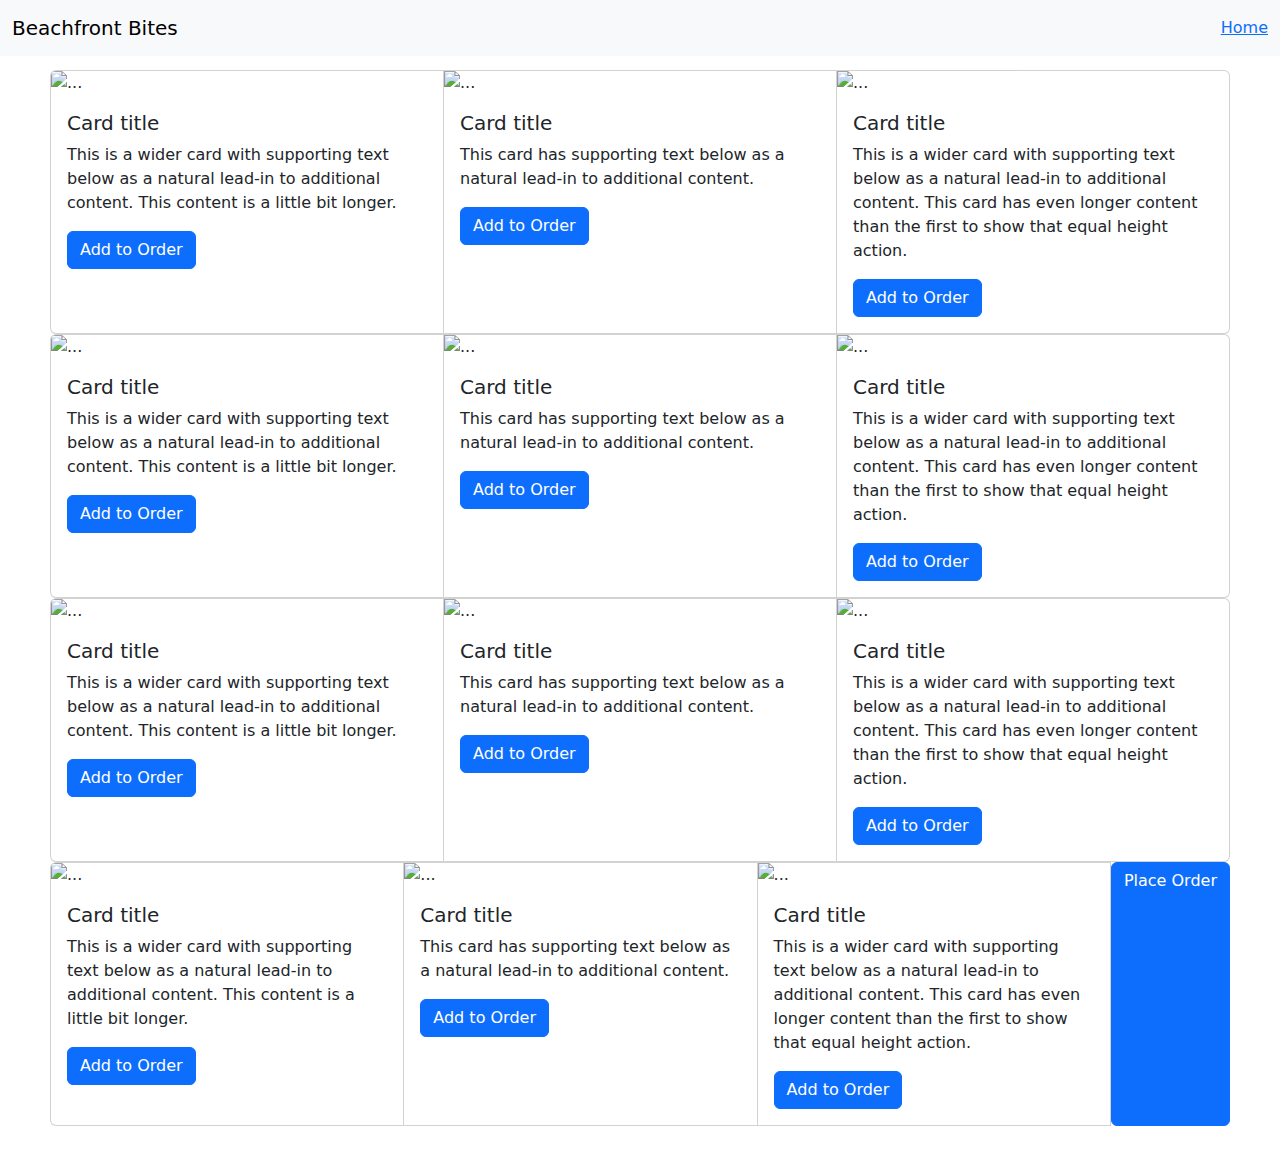
==== page2.html @ 8bedcf05 "navbar" ====
<!DOCTYPE html>
<html lang="en">
  <head>
    <meta charset="UTF-8">
    <meta name="viewport" content="width=device-width, initial-scale=1.0">
    <meta http-equiv="X-UA-Compatible" content="ie=edge">
    <title>Homepage</title>
    <link href="https://cdn.jsdelivr.net/npm/bootstrap@5.3.3/dist/css/bootstrap.min.css" rel="stylesheet" integrity="sha384-QWTKZyjpPEjISv5WaRU9OFeRpok6YctnYmDr5pNlyT2bRjXh0JMhjY6hW+ALEwIH" crossorigin="anonymous">
    <link rel="stylesheet" href="screen.css">
  </head>
  <body>
    <nav class="navbar fixed-top bg-body-tertiary">
      <div class="container-fluid">
        <a class="navbar-brand" >Beachfront Bites</a> <a href="index.html">Home</a> 
      </div>
    </nav>
    <div class="card-group">
      <div class="card">
        <img src="..." class="card-img-top" alt="...">
        <div class="card-body">
          <h5 class="card-title">Card title</h5>
          <p class="card-text">This is a wider card with supporting text below as a natural lead-in to additional content. This content is a little bit longer.</p>
          <a href="page4.html" class="btn btn-primary">Add to Order</a>
        </div>
      </div>
      <div class="card">
        <img src="..." class="card-img-top" alt="...">
        <div class="card-body">
          <h5 class="card-title">Card title</h5>
          <p class="card-text">This card has supporting text below as a natural lead-in to additional content.</p>
          <a href="page4.html" class="btn btn-primary">Add to Order</a>
        </div>
      </div>
      <div class="card">
        <img src="..." class="card-img-top" alt="...">
        <div class="card-body">
          <h5 class="card-title">Card title</h5>
          <p class="card-text">This is a wider card with supporting text below as a natural lead-in to additional content. This card has even longer content than the first to show that equal height action.</p>
          <a href="page4.html" class="btn btn-primary">Add to Order</a>
        </div>
      </div>
    </div>
    <div class="card-group">
      <div class="card">
        <img src="..." class="card-img-top" alt="...">
        <div class="card-body">
          <h5 class="card-title">Card title</h5>
          <p class="card-text">This is a wider card with supporting text below as a natural lead-in to additional content. This content is a little bit longer.</p>
          <a href="page4.html" class="btn btn-primary">Add to Order</a>
        </div>
      </div>
      <div class="card">
        <img src="..." class="card-img-top" alt="...">
        <div class="card-body">
          <h5 class="card-title">Card title</h5>
          <p class="card-text">This card has supporting text below as a natural lead-in to additional content.</p>
          <a href="page4.html" class="btn btn-primary">Add to Order</a>
        </div>
      </div>
      <div class="card">
        <img src="..." class="card-img-top" alt="...">
        <div class="card-body">
          <h5 class="card-title">Card title</h5>
          <p class="card-text">This is a wider card with supporting text below as a natural lead-in to additional content. This card has even longer content than the first to show that equal height action.</p>
          <a href="page4.html" class="btn btn-primary">Add to Order</a>
        </div>
      </div>
    </div>
    <div class="card-group">
      <div class="card">
        <img src="..." class="card-img-top" alt="...">
        <div class="card-body">
          <h5 class="card-title">Card title</h5>
          <p class="card-text">This is a wider card with supporting text below as a natural lead-in to additional content. This content is a little bit longer.</p>
          <a href="page4.html" class="btn btn-primary">Add to Order</a>
        </div>
      </div>
      <div class="card">
        <img src="..." class="card-img-top" alt="...">
        <div class="card-body">
          <h5 class="card-title">Card title</h5>
          <p class="card-text">This card has supporting text below as a natural lead-in to additional content.</p>
          <a href="page4.html" class="btn btn-primary">Add to Order</a>
        </div>
      </div>
      <div class="card">
        <img src="..." class="card-img-top" alt="...">
        <div class="card-body">
          <h5 class="card-title">Card title</h5>
          <p class="card-text">This is a wider card with supporting text below as a natural lead-in to additional content. This card has even longer content than the first to show that equal height action.</p>
          <a href="page4.html" class="btn btn-primary">Add to Order</a>
        </div>
      </div>
    </div>
    <div class="card-group">
      <div class="card">
        <img src="..." class="card-img-top" alt="...">
        <div class="card-body">
          <h5 class="card-title">Card title</h5>
          <p class="card-text">This is a wider card with supporting text below as a natural lead-in to additional content. This content is a little bit longer.</p>
          <a href="page4.html" class="btn btn-primary">Add to Order</a>
        </div>
      </div>
      <div class="card">
        <img src="..." class="card-img-top" alt="...">
        <div class="card-body">
          <h5 class="card-title">Card title</h5>
          <p class="card-text">This card has supporting text below as a natural lead-in to additional content.</p>
          <a href="page4.html" class="btn btn-primary">Add to Order</a>
        </div>
      </div>
      <div class="card">
        <img src="..." class="card-img-top" alt="...">
        <div class="card-body">
          <h5 class="card-title">Card title</h5>
          <p class="card-text">This is a wider card with supporting text below as a natural lead-in to additional content. This card has even longer content than the first to show that equal height action.</p>
          <a href="page4.html" class="btn btn-primary">Add to Order</a>
        </div>
      </div>
    </a class="d-grid gap-2 col-6 mx-auto">
    <a href="page3.html" class="btn btn-primary" tabindex="-1" role="button" aria-disabled="true">Place Order</a>
    <script src="index.js"></script>
  </body>
</html>
---- screen.css ----
/* Add screen styles below */
a.active {
    font-weight: bold;
}

body {
    padding: 50px;
    margin-top: 20px;
}
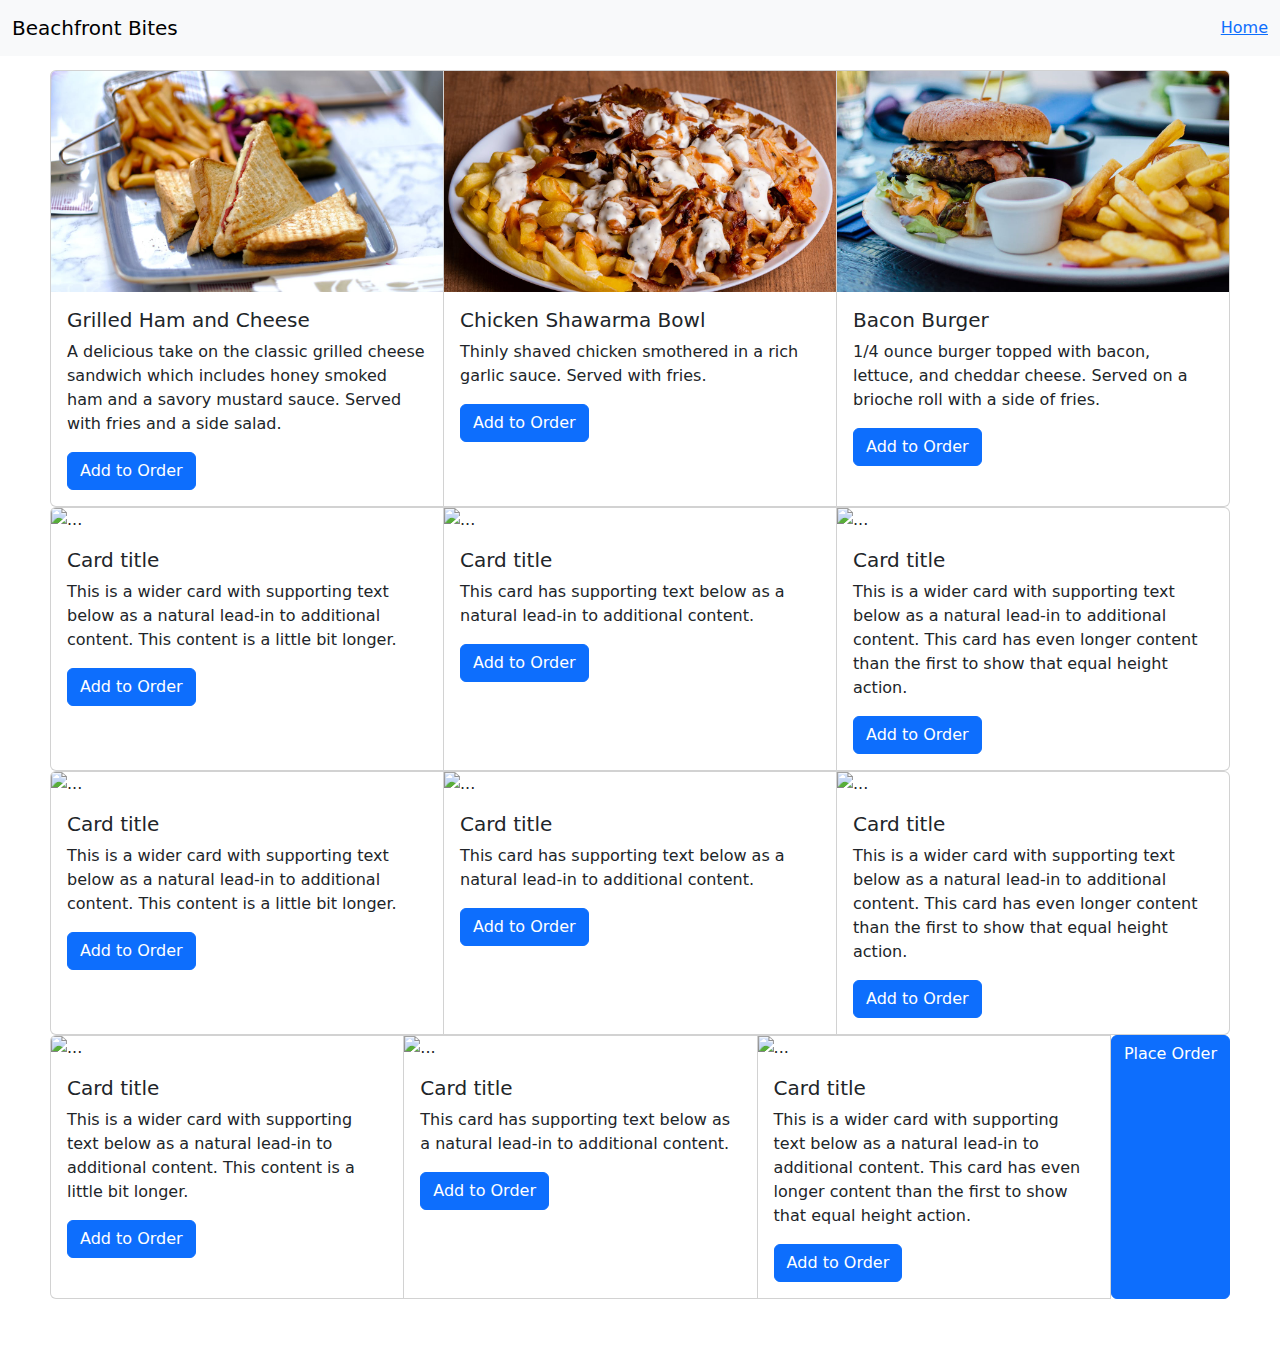
==== commit ead6e1c2: "first row of menu" ====
--- a/page2.html
+++ b/page2.html
@@ -16,26 +16,26 @@
     </nav>
     <div class="card-group">
       <div class="card">
-        <img src="..." class="card-img-top" alt="...">
+        <img src="images/grilledcheese.jpg" class="card-img-top" alt="grilledcheese">
         <div class="card-body">
-          <h5 class="card-title">Card title</h5>
-          <p class="card-text">This is a wider card with supporting text below as a natural lead-in to additional content. This content is a little bit longer.</p>
+          <h5 class="card-title">Grilled Ham and Cheese</h5>
+          <p class="card-text">A delicious take on the classic grilled cheese sandwich which includes honey smoked ham and a savory mustard sauce. Served with fries and a side salad.</p>
           <a href="page4.html" class="btn btn-primary">Add to Order</a>
         </div>
       </div>
       <div class="card">
-        <img src="..." class="card-img-top" alt="...">
+        <img src="images/chickenbowl.jpg" class="card-img-top" alt="chickenbowl">
         <div class="card-body">
-          <h5 class="card-title">Card title</h5>
-          <p class="card-text">This card has supporting text below as a natural lead-in to additional content.</p>
+          <h5 class="card-title">Chicken Shawarma Bowl</h5>
+          <p class="card-text">Thinly shaved chicken smothered in a rich garlic sauce. Served with fries. </p>
           <a href="page4.html" class="btn btn-primary">Add to Order</a>
         </div>
       </div>
       <div class="card">
-        <img src="..." class="card-img-top" alt="...">
+        <img src="images/burger.jpg" class="card-img-top" alt="burger">
         <div class="card-body">
-          <h5 class="card-title">Card title</h5>
-          <p class="card-text">This is a wider card with supporting text below as a natural lead-in to additional content. This card has even longer content than the first to show that equal height action.</p>
+          <h5 class="card-title">Bacon Burger</h5>
+          <p class="card-text">1/4 ounce burger topped with bacon, lettuce, and cheddar cheese. Served on a brioche roll with a side of fries.</p>
           <a href="page4.html" class="btn btn-primary">Add to Order</a>
         </div>
       </div>
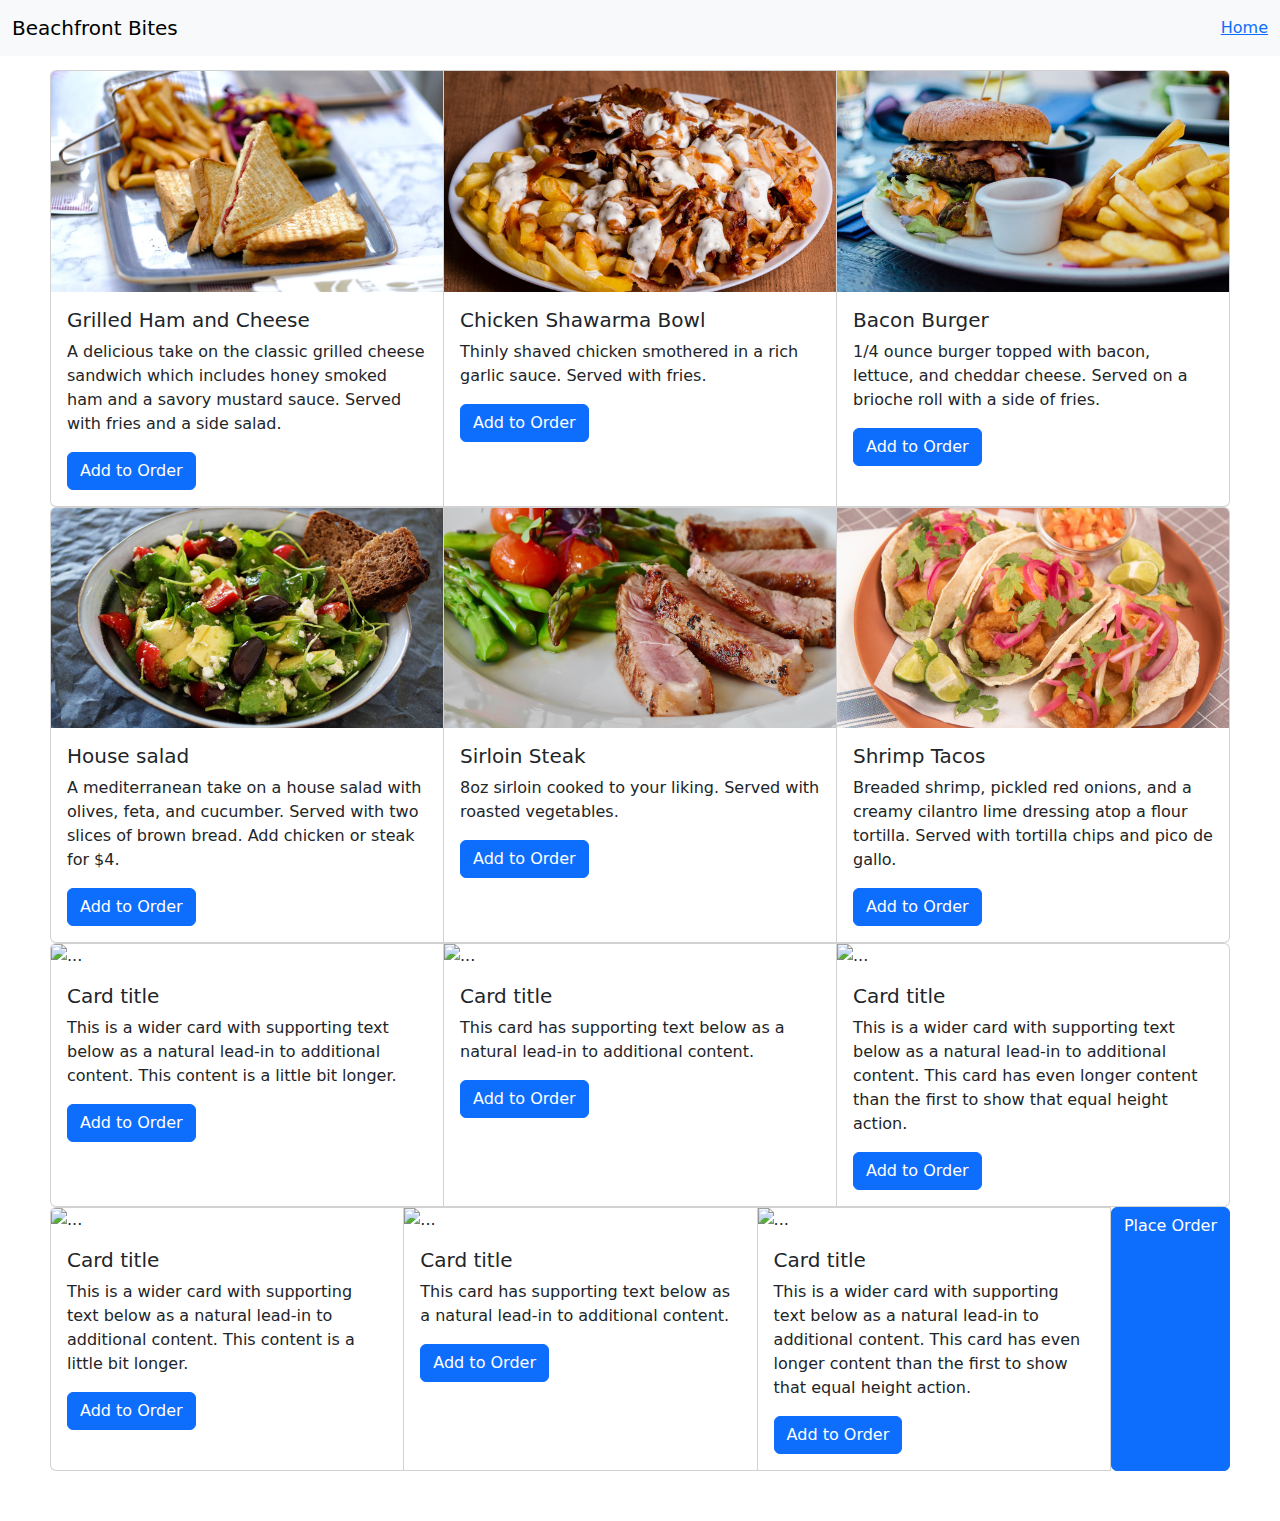
==== commit edfe4155: "second row of menu" ====
--- a/page2.html
+++ b/page2.html
@@ -42,26 +42,26 @@
     </div>
     <div class="card-group">
       <div class="card">
-        <img src="..." class="card-img-top" alt="...">
+        <img src="images/salad.jpg" class="card-img-top" alt="salad">
         <div class="card-body">
-          <h5 class="card-title">Card title</h5>
-          <p class="card-text">This is a wider card with supporting text below as a natural lead-in to additional content. This content is a little bit longer.</p>
+          <h5 class="card-title">House salad</h5>
+          <p class="card-text">A mediterranean take on a house salad with olives, feta, and cucumber. Served with two slices of brown bread. Add chicken or steak for $4.</p>
           <a href="page4.html" class="btn btn-primary">Add to Order</a>
         </div>
       </div>
       <div class="card">
-        <img src="..." class="card-img-top" alt="...">
+        <img src="images/steak.jpg" class="card-img-top" alt="steak">
         <div class="card-body">
-          <h5 class="card-title">Card title</h5>
-          <p class="card-text">This card has supporting text below as a natural lead-in to additional content.</p>
+          <h5 class="card-title">Sirloin Steak</h5>
+          <p class="card-text">8oz sirloin cooked to your liking. Served with roasted vegetables.</p>
           <a href="page4.html" class="btn btn-primary">Add to Order</a>
         </div>
       </div>
       <div class="card">
-        <img src="..." class="card-img-top" alt="...">
+        <img src="images/tacos.jpg" class="card-img-top" alt="tacos">
         <div class="card-body">
-          <h5 class="card-title">Card title</h5>
-          <p class="card-text">This is a wider card with supporting text below as a natural lead-in to additional content. This card has even longer content than the first to show that equal height action.</p>
+          <h5 class="card-title">Shrimp Tacos</h5>
+          <p class="card-text">Breaded shrimp, pickled red onions, and a creamy cilantro lime dressing atop a flour tortilla. Served with tortilla chips and pico de gallo.</p>
           <a href="page4.html" class="btn btn-primary">Add to Order</a>
         </div>
       </div>
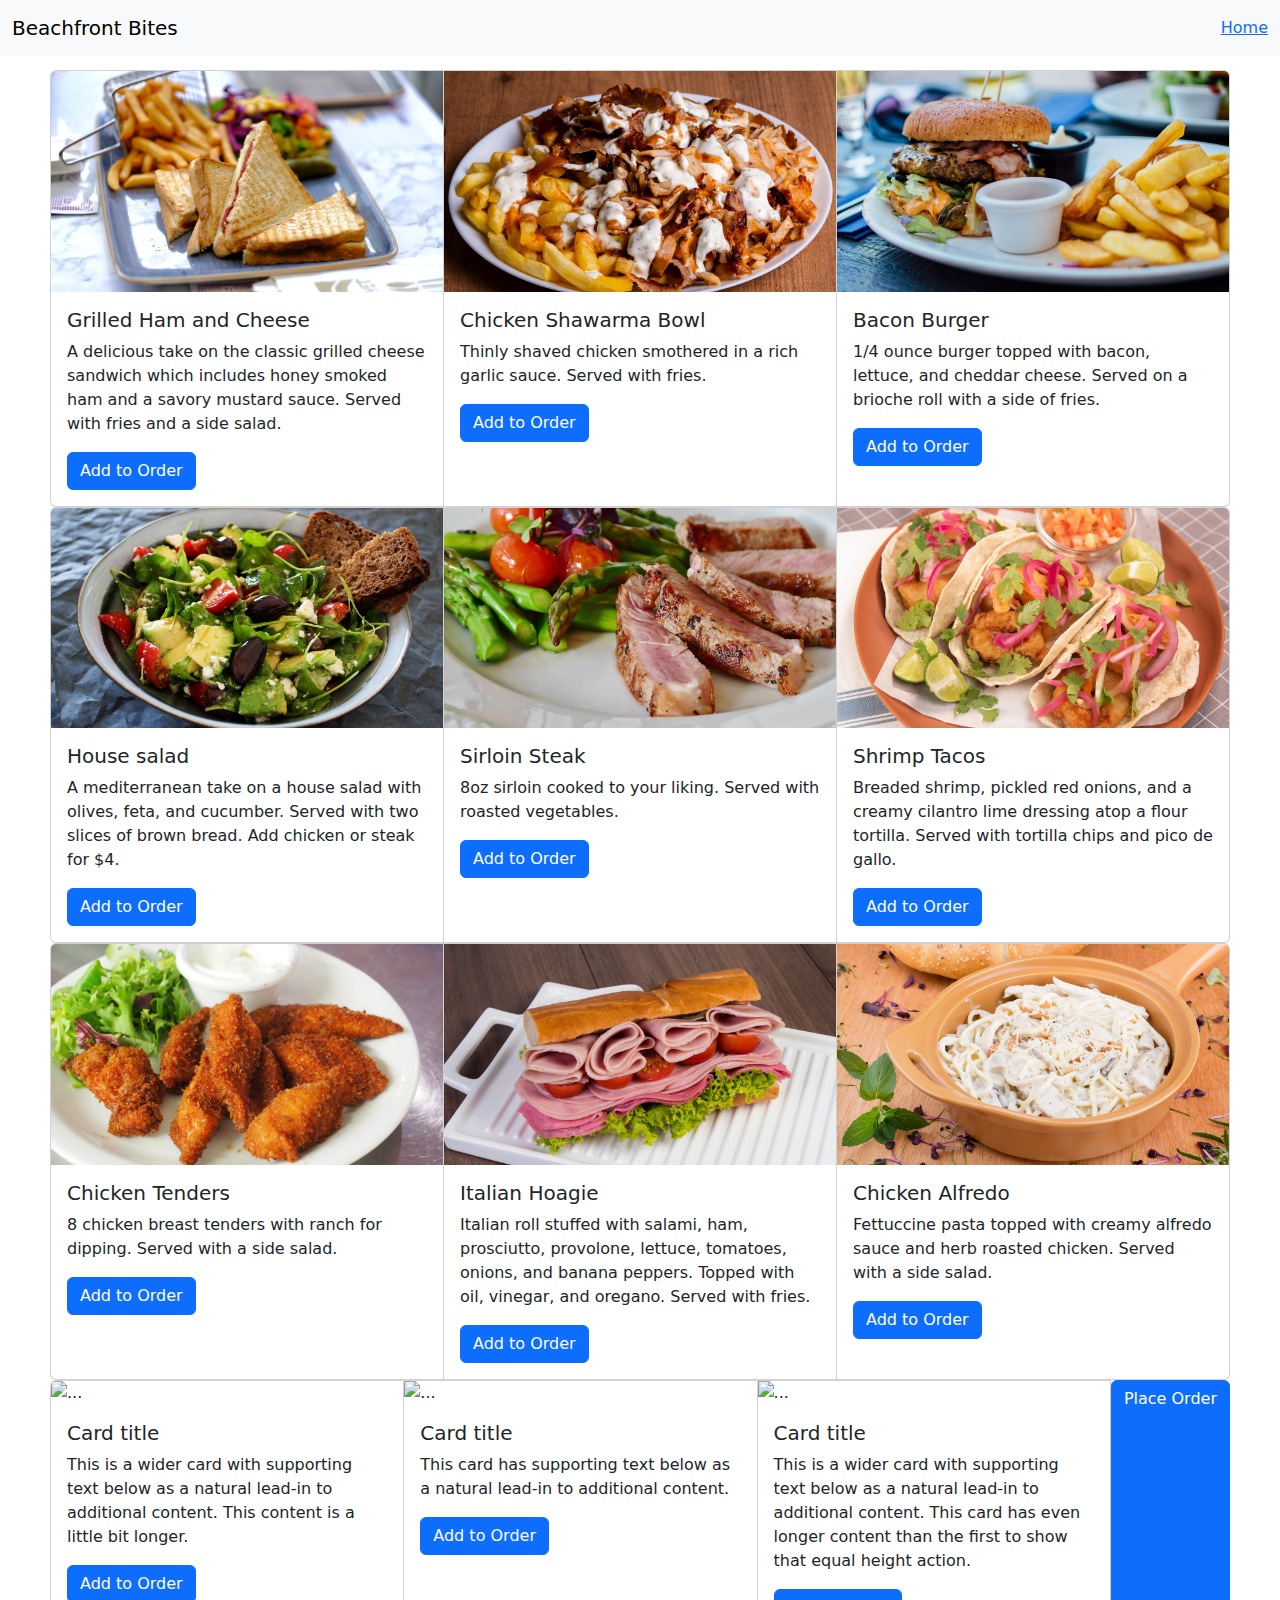
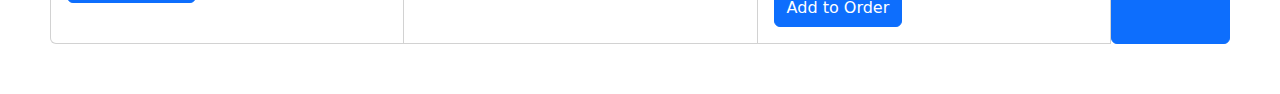
==== commit 4b7b2436: "row 3 menu" ====
--- a/page2.html
+++ b/page2.html
@@ -68,26 +68,26 @@
     </div>
     <div class="card-group">
       <div class="card">
-        <img src="..." class="card-img-top" alt="...">
+        <img src="images/tenders.jpg" class="card-img-top" alt="tenders">
         <div class="card-body">
-          <h5 class="card-title">Card title</h5>
-          <p class="card-text">This is a wider card with supporting text below as a natural lead-in to additional content. This content is a little bit longer.</p>
+          <h5 class="card-title">Chicken Tenders</h5>
+          <p class="card-text">8 chicken breast tenders with ranch for dipping. Served with a side salad.</p>
           <a href="page4.html" class="btn btn-primary">Add to Order</a>
         </div>
       </div>
       <div class="card">
-        <img src="..." class="card-img-top" alt="...">
+        <img src="images/hoagie.jpg" class="card-img-top" alt="hoagie">
         <div class="card-body">
-          <h5 class="card-title">Card title</h5>
-          <p class="card-text">This card has supporting text below as a natural lead-in to additional content.</p>
+          <h5 class="card-title">Italian Hoagie</h5>
+          <p class="card-text">Italian roll stuffed with salami, ham, prosciutto, provolone, lettuce, tomatoes, onions, and banana peppers. Topped with oil, vinegar, and oregano. Served with fries.</p>
           <a href="page4.html" class="btn btn-primary">Add to Order</a>
         </div>
       </div>
       <div class="card">
-        <img src="..." class="card-img-top" alt="...">
+        <img src="images/alfredo.jpg" class="card-img-top" alt="alfredo">
         <div class="card-body">
-          <h5 class="card-title">Card title</h5>
-          <p class="card-text">This is a wider card with supporting text below as a natural lead-in to additional content. This card has even longer content than the first to show that equal height action.</p>
+          <h5 class="card-title">Chicken Alfredo</h5>
+          <p class="card-text">Fettuccine pasta topped with creamy alfredo sauce and herb roasted chicken. Served with a side salad.</p>
           <a href="page4.html" class="btn btn-primary">Add to Order</a>
         </div>
       </div>
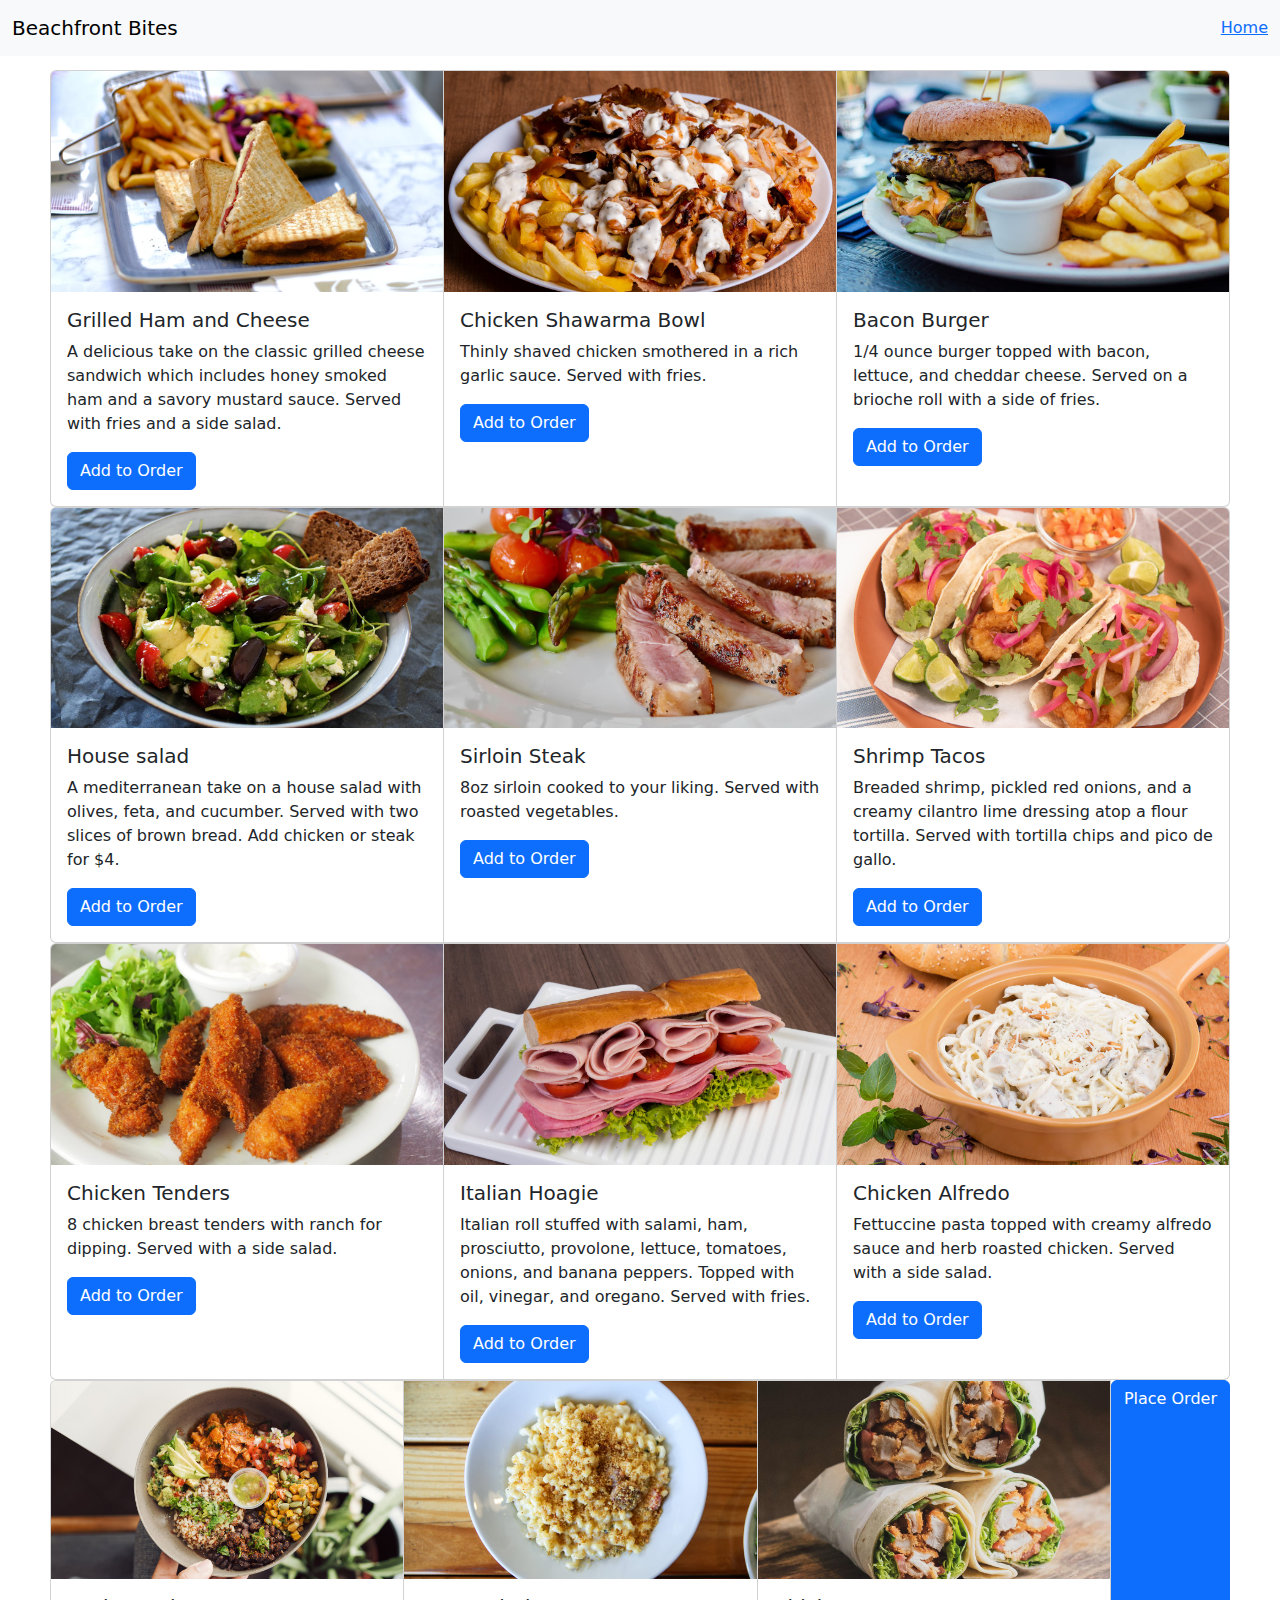
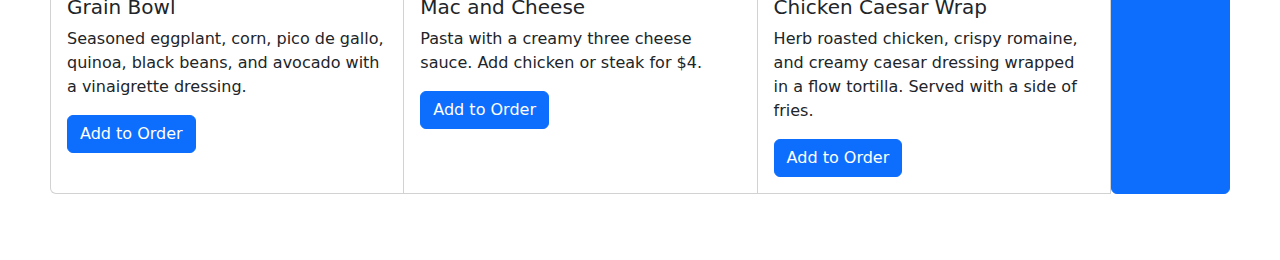
==== commit bf3abd8f: "menu row 4" ====
--- a/page2.html
+++ b/page2.html
@@ -94,26 +94,26 @@
     </div>
     <div class="card-group">
       <div class="card">
-        <img src="..." class="card-img-top" alt="...">
+        <img src="images/grainbowl.jpg" class="card-img-top" alt="grainbowl">
         <div class="card-body">
-          <h5 class="card-title">Card title</h5>
-          <p class="card-text">This is a wider card with supporting text below as a natural lead-in to additional content. This content is a little bit longer.</p>
+          <h5 class="card-title">Grain Bowl</h5>
+          <p class="card-text">Seasoned eggplant, corn, pico de gallo, quinoa, black beans, and avocado with a vinaigrette dressing.</p>
           <a href="page4.html" class="btn btn-primary">Add to Order</a>
         </div>
       </div>
       <div class="card">
-        <img src="..." class="card-img-top" alt="...">
+        <img src="images/macandcheese.jpg" class="card-img-top" alt="macandcheese">
         <div class="card-body">
-          <h5 class="card-title">Card title</h5>
-          <p class="card-text">This card has supporting text below as a natural lead-in to additional content.</p>
+          <h5 class="card-title">Mac and Cheese</h5>
+          <p class="card-text">Pasta with a creamy three cheese sauce. Add chicken or steak for $4.</p>
           <a href="page4.html" class="btn btn-primary">Add to Order</a>
         </div>
       </div>
       <div class="card">
-        <img src="..." class="card-img-top" alt="...">
+        <img src="images/wrap.jpg" class="card-img-top" alt="wrap">
         <div class="card-body">
-          <h5 class="card-title">Card title</h5>
-          <p class="card-text">This is a wider card with supporting text below as a natural lead-in to additional content. This card has even longer content than the first to show that equal height action.</p>
+          <h5 class="card-title">Chicken Caesar Wrap</h5>
+          <p class="card-text">Herb roasted chicken, crispy romaine, and creamy caesar dressing wrapped in a flow tortilla. Served with a side of fries.</p>
           <a href="page4.html" class="btn btn-primary">Add to Order</a>
         </div>
       </div>
--- a/screen.css
+++ b/screen.css
@@ -6,4 +6,9 @@
 body {
     padding: 50px;
     margin-top: 20px;
+    margin-bottom: 1em;
+}
+
+.menubutton {
+    margin-top: 1000px;
 }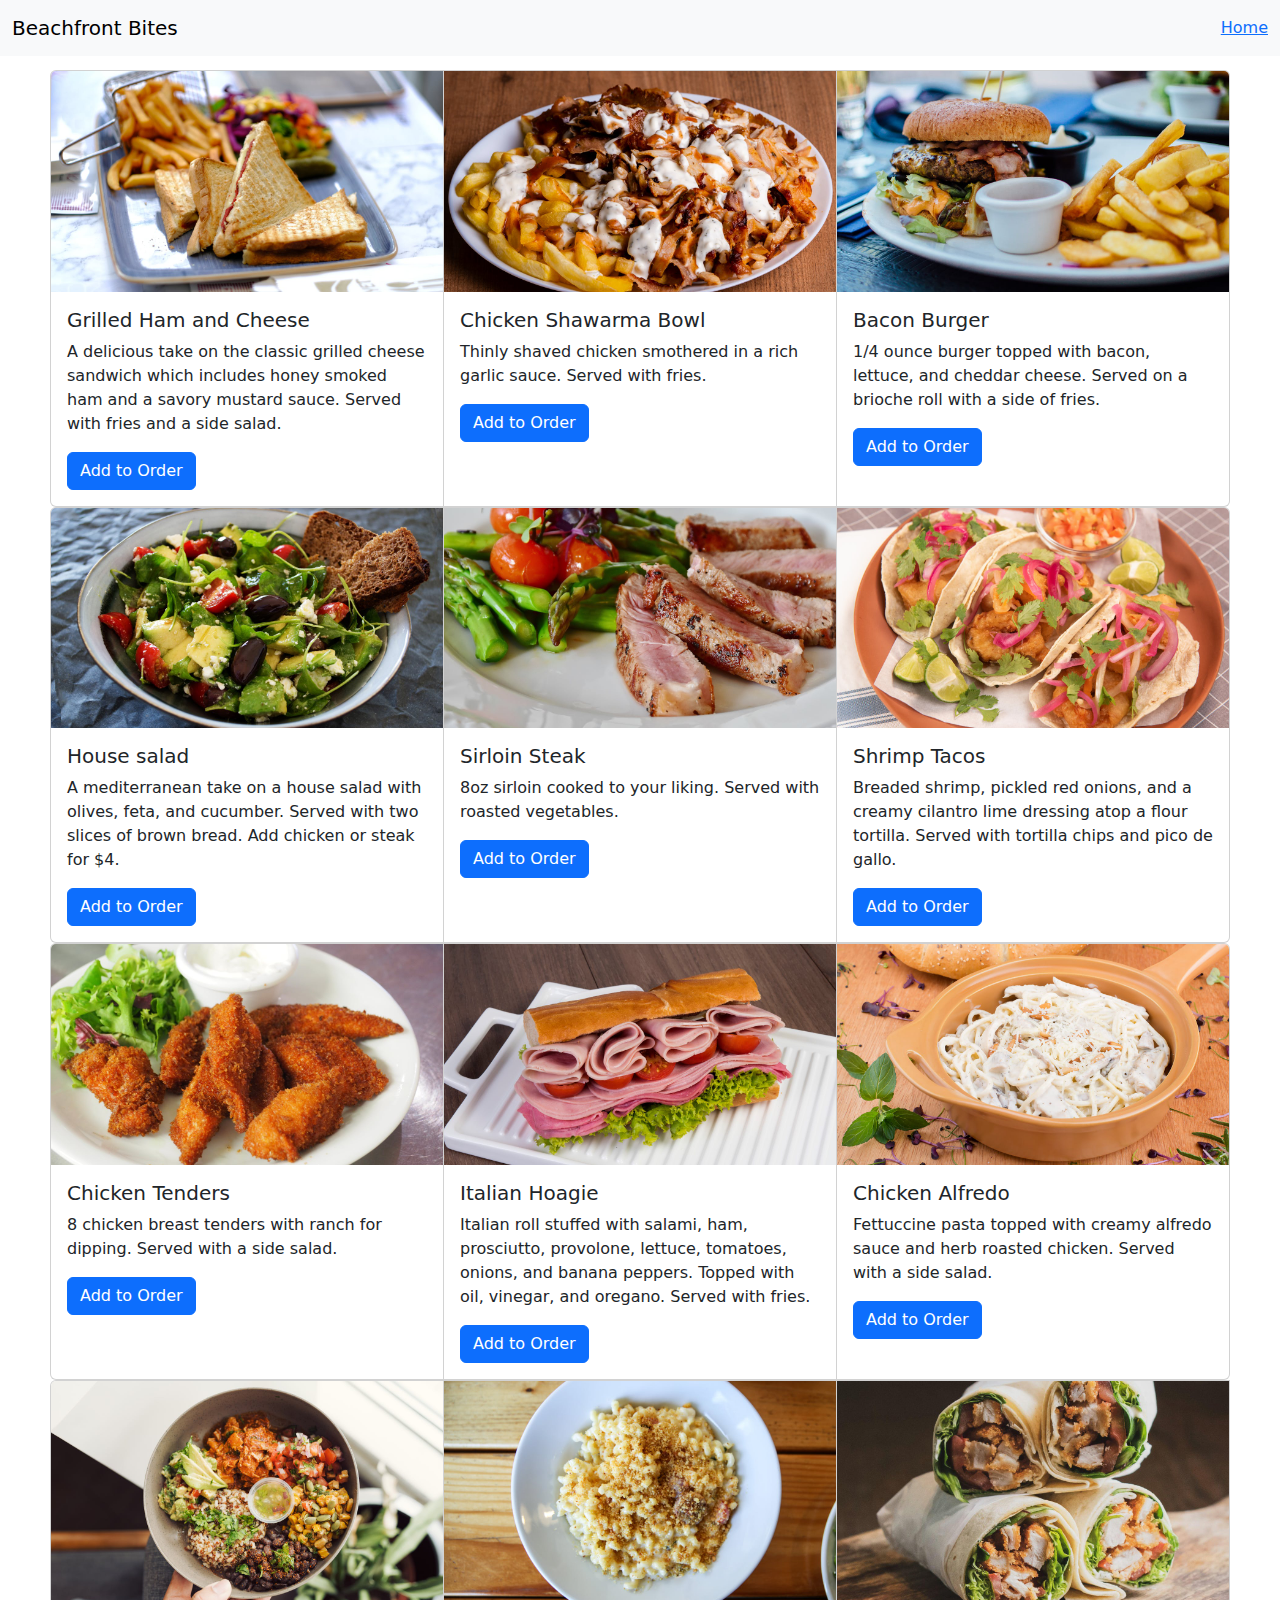
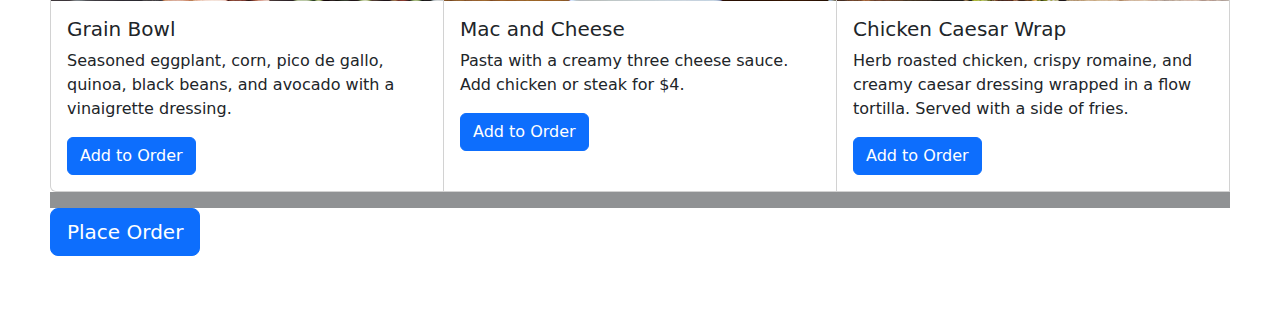
==== commit c8212002: "menu button placeholder" ====
--- a/page2.html
+++ b/page2.html
@@ -117,8 +117,10 @@
           <a href="page4.html" class="btn btn-primary">Add to Order</a>
         </div>
       </div>
-    </a class="d-grid gap-2 col-6 mx-auto">
-    <a href="page3.html" class="btn btn-primary" tabindex="-1" role="button" aria-disabled="true">Place Order</a>
+      <span class="placeholder col-12"></span>
+    <div>
+      <button type="button" class="btn btn-primary btn-lg">Place Order</button>
+    </div>
     <script src="index.js"></script>
   </body>
 </html>
--- a/screen.css
+++ b/screen.css
@@ -8,7 +8,3 @@
     margin-top: 20px;
     margin-bottom: 1em;
 }
-
-.menubutton {
-    margin-top: 1000px;
-}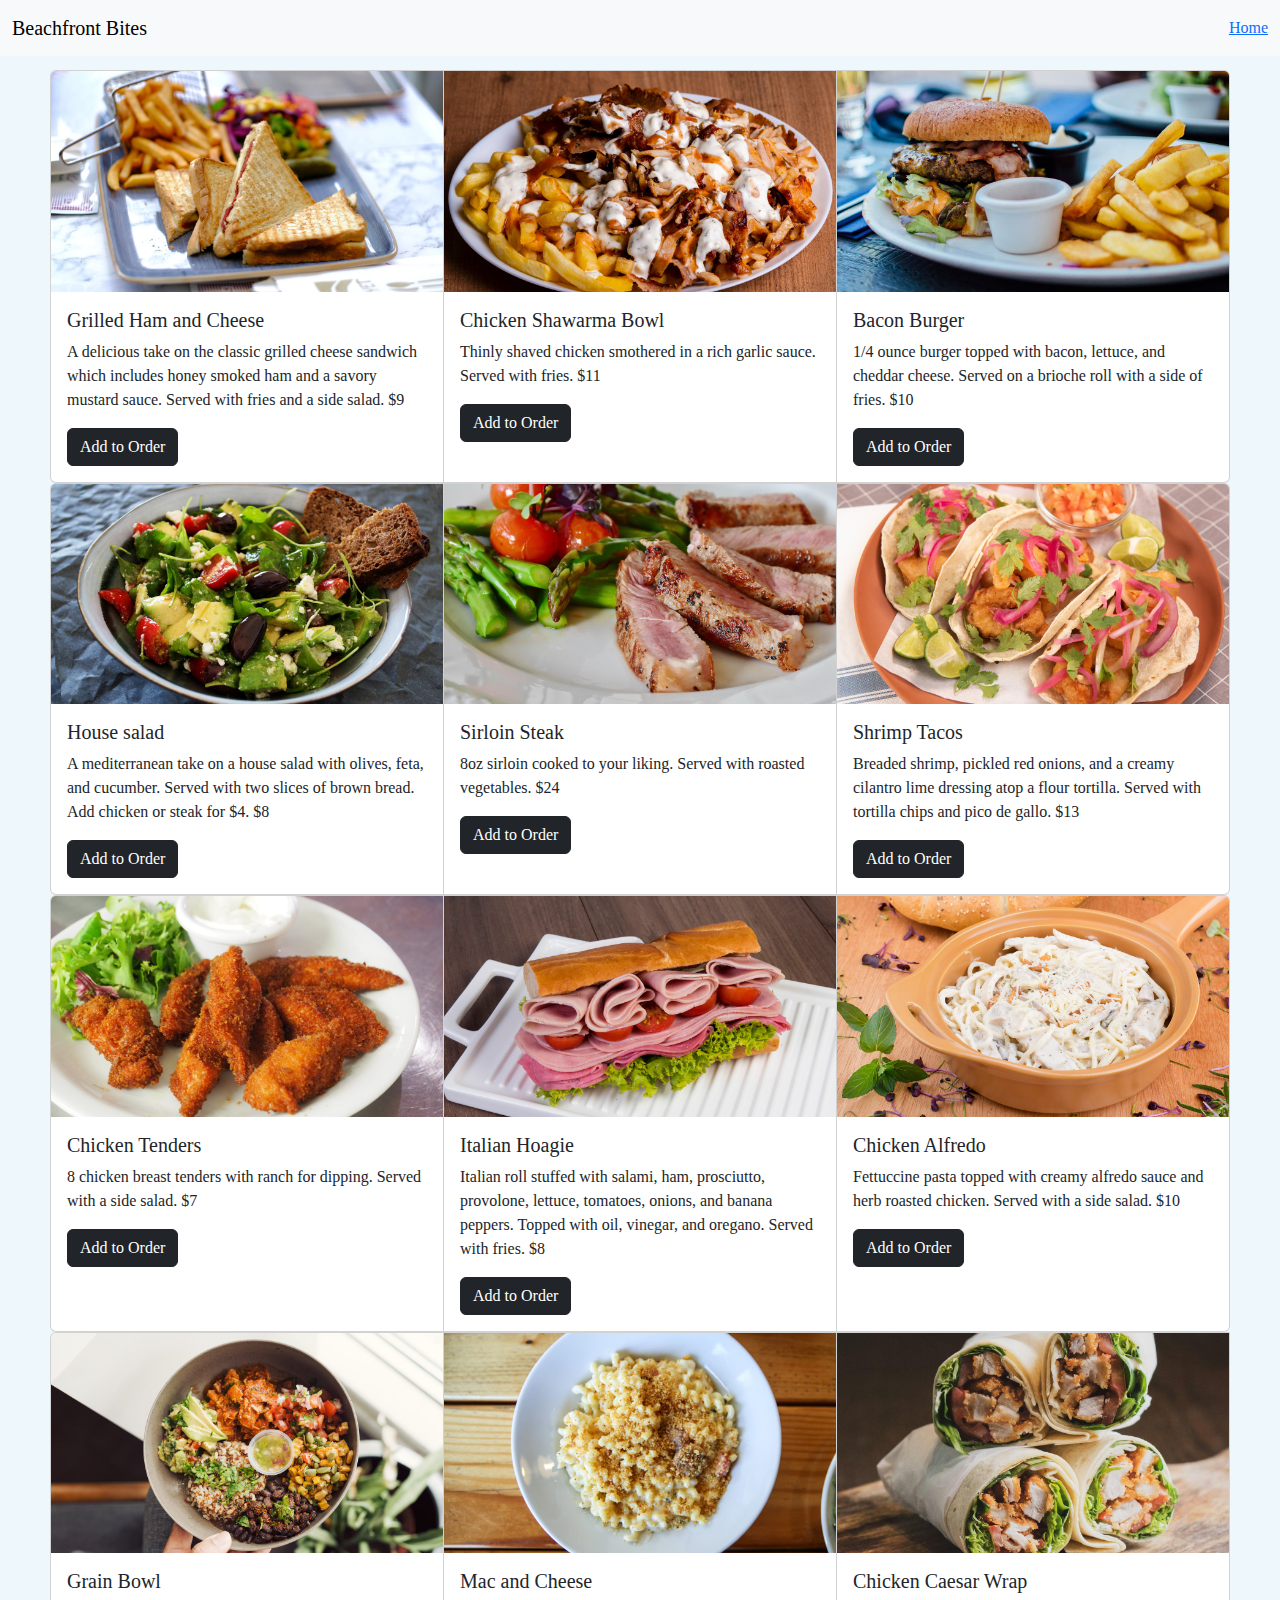
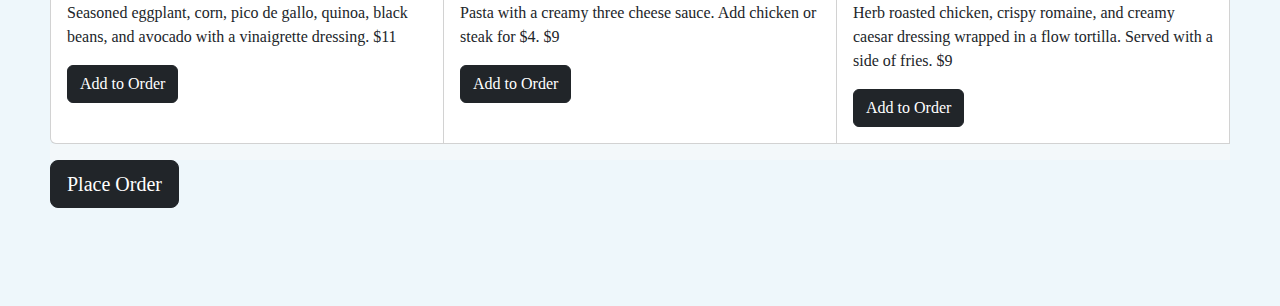
==== commit 04bbdf4f: "first button and prices" ====
--- a/page2.html
+++ b/page2.html
@@ -4,7 +4,7 @@
     <meta charset="UTF-8">
     <meta name="viewport" content="width=device-width, initial-scale=1.0">
     <meta http-equiv="X-UA-Compatible" content="ie=edge">
-    <title>Homepage</title>
+    <title>Order</title>
     <link href="https://cdn.jsdelivr.net/npm/bootstrap@5.3.3/dist/css/bootstrap.min.css" rel="stylesheet" integrity="sha384-QWTKZyjpPEjISv5WaRU9OFeRpok6YctnYmDr5pNlyT2bRjXh0JMhjY6hW+ALEwIH" crossorigin="anonymous">
     <link rel="stylesheet" href="screen.css">
   </head>
@@ -19,24 +19,24 @@
         <img src="images/grilledcheese.jpg" class="card-img-top" alt="grilledcheese">
         <div class="card-body">
           <h5 class="card-title">Grilled Ham and Cheese</h5>
-          <p class="card-text">A delicious take on the classic grilled cheese sandwich which includes honey smoked ham and a savory mustard sauce. Served with fries and a side salad.</p>
-          <a href="page4.html" class="btn btn-primary">Add to Order</a>
+          <p class="card-text">A delicious take on the classic grilled cheese sandwich which includes honey smoked ham and a savory mustard sauce. Served with fries and a side salad. $9</p>
+          <a href="page4.html" class="btn btn-dark">Add to Order</a>
         </div>
       </div>
       <div class="card">
         <img src="images/chickenbowl.jpg" class="card-img-top" alt="chickenbowl">
         <div class="card-body">
           <h5 class="card-title">Chicken Shawarma Bowl</h5>
-          <p class="card-text">Thinly shaved chicken smothered in a rich garlic sauce. Served with fries. </p>
-          <a href="page4.html" class="btn btn-primary">Add to Order</a>
+          <p class="card-text">Thinly shaved chicken smothered in a rich garlic sauce. Served with fries. $11</p>
+          <a href="page4.html" class="btn btn-dark">Add to Order</a>
         </div>
       </div>
       <div class="card">
         <img src="images/burger.jpg" class="card-img-top" alt="burger">
         <div class="card-body">
           <h5 class="card-title">Bacon Burger</h5>
-          <p class="card-text">1/4 ounce burger topped with bacon, lettuce, and cheddar cheese. Served on a brioche roll with a side of fries.</p>
-          <a href="page4.html" class="btn btn-primary">Add to Order</a>
+          <p class="card-text">1/4 ounce burger topped with bacon, lettuce, and cheddar cheese. Served on a brioche roll with a side of fries. $10</p>
+          <a href="page4.html" class="btn btn-dark">Add to Order</a>
         </div>
       </div>
     </div>
@@ -45,24 +45,24 @@
         <img src="images/salad.jpg" class="card-img-top" alt="salad">
         <div class="card-body">
           <h5 class="card-title">House salad</h5>
-          <p class="card-text">A mediterranean take on a house salad with olives, feta, and cucumber. Served with two slices of brown bread. Add chicken or steak for $4.</p>
-          <a href="page4.html" class="btn btn-primary">Add to Order</a>
+          <p class="card-text">A mediterranean take on a house salad with olives, feta, and cucumber. Served with two slices of brown bread. Add chicken or steak for $4. $8</p>
+          <a href="page4.html" class="btn btn-dark">Add to Order</a>
         </div>
       </div>
       <div class="card">
         <img src="images/steak.jpg" class="card-img-top" alt="steak">
         <div class="card-body">
           <h5 class="card-title">Sirloin Steak</h5>
-          <p class="card-text">8oz sirloin cooked to your liking. Served with roasted vegetables.</p>
-          <a href="page4.html" class="btn btn-primary">Add to Order</a>
+          <p class="card-text">8oz sirloin cooked to your liking. Served with roasted vegetables. $24</p>
+          <a href="page4.html" class="btn btn-dark">Add to Order</a>
         </div>
       </div>
       <div class="card">
         <img src="images/tacos.jpg" class="card-img-top" alt="tacos">
         <div class="card-body">
           <h5 class="card-title">Shrimp Tacos</h5>
-          <p class="card-text">Breaded shrimp, pickled red onions, and a creamy cilantro lime dressing atop a flour tortilla. Served with tortilla chips and pico de gallo.</p>
-          <a href="page4.html" class="btn btn-primary">Add to Order</a>
+          <p class="card-text">Breaded shrimp, pickled red onions, and a creamy cilantro lime dressing atop a flour tortilla. Served with tortilla chips and pico de gallo. $13</p>
+          <a href="page4.html" class="btn btn-dark">Add to Order</a>
         </div>
       </div>
     </div>
@@ -71,24 +71,24 @@
         <img src="images/tenders.jpg" class="card-img-top" alt="tenders">
         <div class="card-body">
           <h5 class="card-title">Chicken Tenders</h5>
-          <p class="card-text">8 chicken breast tenders with ranch for dipping. Served with a side salad.</p>
-          <a href="page4.html" class="btn btn-primary">Add to Order</a>
+          <p class="card-text">8 chicken breast tenders with ranch for dipping. Served with a side salad. $7</p>
+          <a href="page4.html" class="btn btn-dark">Add to Order</a>
         </div>
       </div>
       <div class="card">
         <img src="images/hoagie.jpg" class="card-img-top" alt="hoagie">
         <div class="card-body">
           <h5 class="card-title">Italian Hoagie</h5>
-          <p class="card-text">Italian roll stuffed with salami, ham, prosciutto, provolone, lettuce, tomatoes, onions, and banana peppers. Topped with oil, vinegar, and oregano. Served with fries.</p>
-          <a href="page4.html" class="btn btn-primary">Add to Order</a>
+          <p class="card-text">Italian roll stuffed with salami, ham, prosciutto, provolone, lettuce, tomatoes, onions, and banana peppers. Topped with oil, vinegar, and oregano. Served with fries. $8</p>
+          <a href="page4.html" class="btn btn-dark">Add to Order</a>
         </div>
       </div>
       <div class="card">
         <img src="images/alfredo.jpg" class="card-img-top" alt="alfredo">
         <div class="card-body">
           <h5 class="card-title">Chicken Alfredo</h5>
-          <p class="card-text">Fettuccine pasta topped with creamy alfredo sauce and herb roasted chicken. Served with a side salad.</p>
-          <a href="page4.html" class="btn btn-primary">Add to Order</a>
+          <p class="card-text">Fettuccine pasta topped with creamy alfredo sauce and herb roasted chicken. Served with a side salad. $10</p>
+          <a href="page4.html" class="btn btn-dark">Add to Order</a>
         </div>
       </div>
     </div>
@@ -97,29 +97,29 @@
         <img src="images/grainbowl.jpg" class="card-img-top" alt="grainbowl">
         <div class="card-body">
           <h5 class="card-title">Grain Bowl</h5>
-          <p class="card-text">Seasoned eggplant, corn, pico de gallo, quinoa, black beans, and avocado with a vinaigrette dressing.</p>
-          <a href="page4.html" class="btn btn-primary">Add to Order</a>
+          <p class="card-text">Seasoned eggplant, corn, pico de gallo, quinoa, black beans, and avocado with a vinaigrette dressing. $11</p>
+          <a href="page4.html" class="btn btn-dark">Add to Order</a>
         </div>
       </div>
       <div class="card">
         <img src="images/macandcheese.jpg" class="card-img-top" alt="macandcheese">
         <div class="card-body">
           <h5 class="card-title">Mac and Cheese</h5>
-          <p class="card-text">Pasta with a creamy three cheese sauce. Add chicken or steak for $4.</p>
-          <a href="page4.html" class="btn btn-primary">Add to Order</a>
+          <p class="card-text">Pasta with a creamy three cheese sauce. Add chicken or steak for $4. $9</p>
+          <a href="page4.html" class="btn btn-dark">Add to Order</a>
         </div>
       </div>
       <div class="card">
         <img src="images/wrap.jpg" class="card-img-top" alt="wrap">
         <div class="card-body">
           <h5 class="card-title">Chicken Caesar Wrap</h5>
-          <p class="card-text">Herb roasted chicken, crispy romaine, and creamy caesar dressing wrapped in a flow tortilla. Served with a side of fries.</p>
-          <a href="page4.html" class="btn btn-primary">Add to Order</a>
+          <p class="card-text">Herb roasted chicken, crispy romaine, and creamy caesar dressing wrapped in a flow tortilla. Served with a side of fries. $9</p>
+          <a href="page4.html" class="btn btn-dark">Add to Order</a>
         </div>
       </div>
-      <span class="placeholder col-12"></span>
+      <span class="placeholder col-12 bg-light"></span>
     <div>
-      <button type="button" class="btn btn-primary btn-lg">Place Order</button>
+      <a href="page3.html" type="button" class="btn btn-dark btn-lg">Place Order</a>
     </div>
     <script src="index.js"></script>
   </body>
--- a/screen.css
+++ b/screen.css
@@ -6,5 +6,17 @@
 body {
     padding: 50px;
     margin-top: 20px;
-    margin-bottom: 1em;
+    margin-bottom: 3em;
+    background: #EEF7FB;
+    font-family: Cambria, Cochin, Georgia, Times, 'Times New Roman', serif;
+    font: #011A28;
 }
+
+html {
+    background: #EEF7FB;
+}
+
+.ordernow {
+    margin-left: 600px;
+    margin-top: 30px;
+}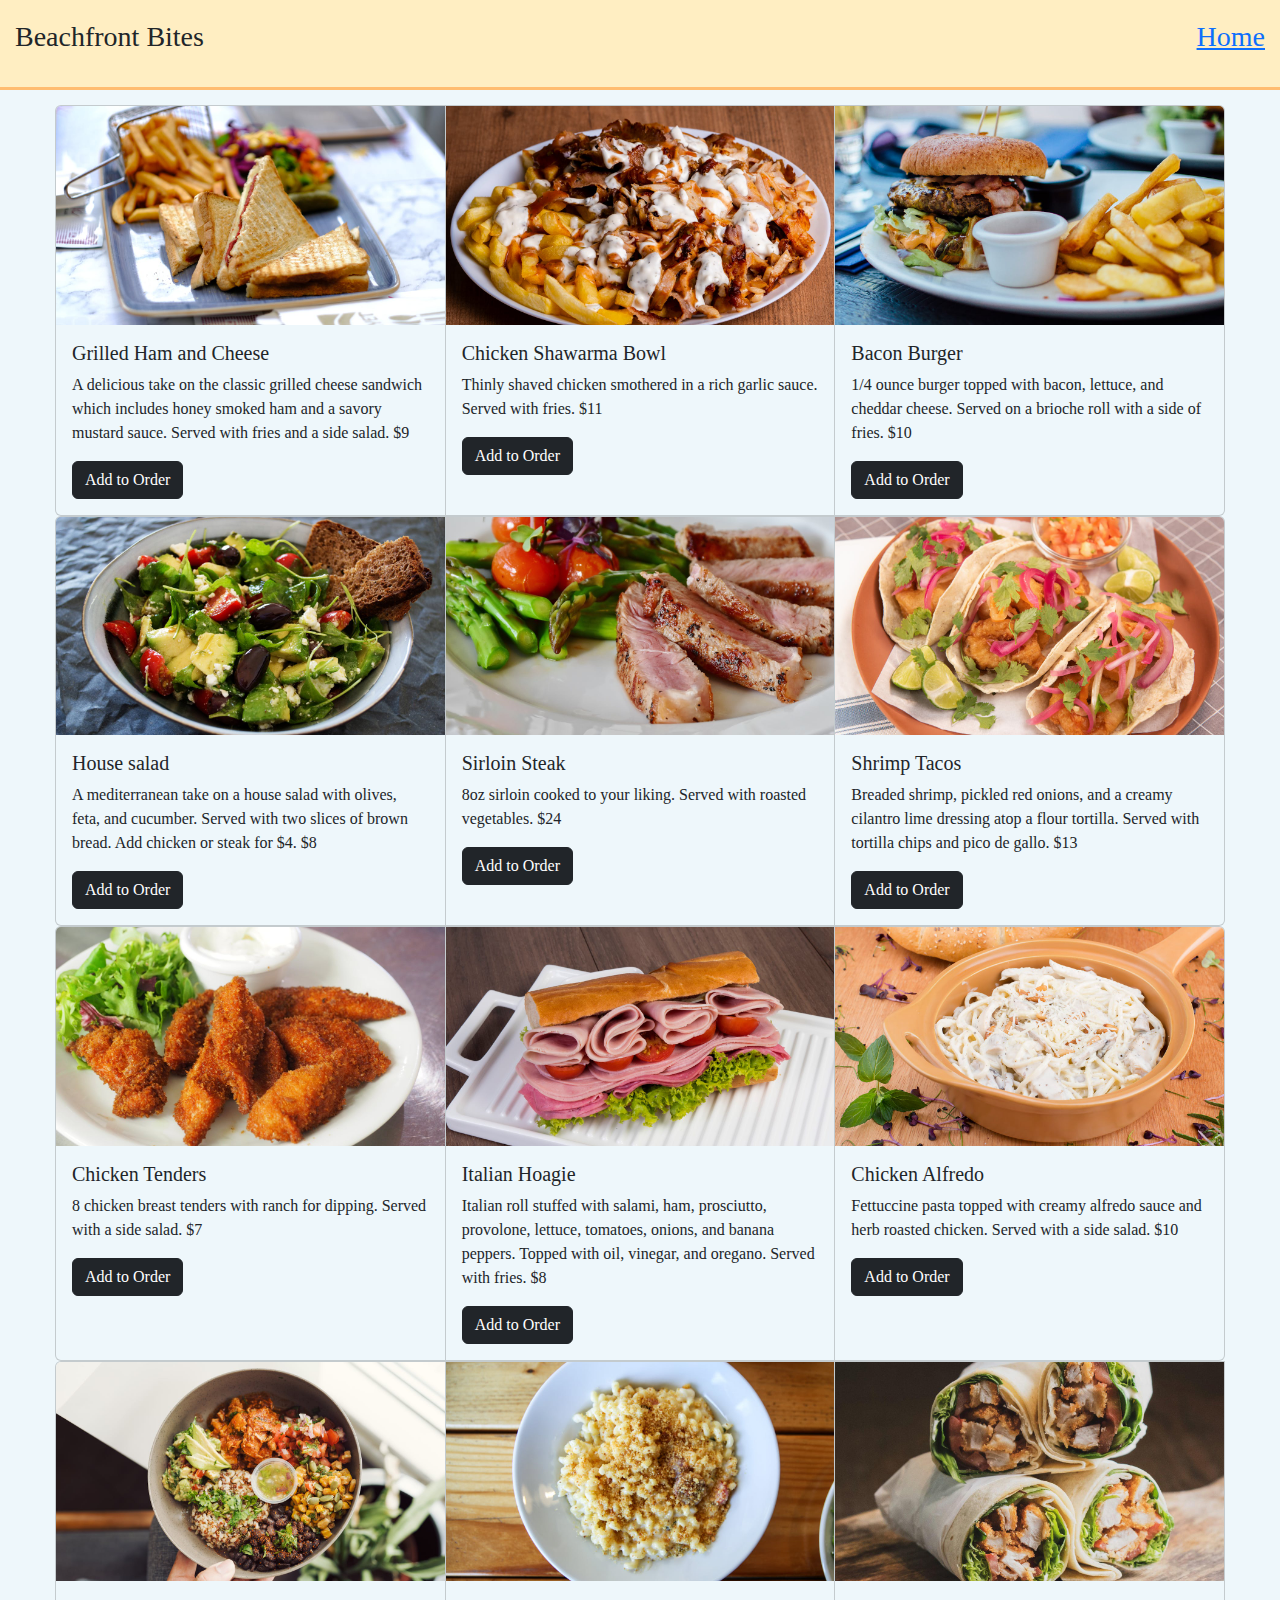
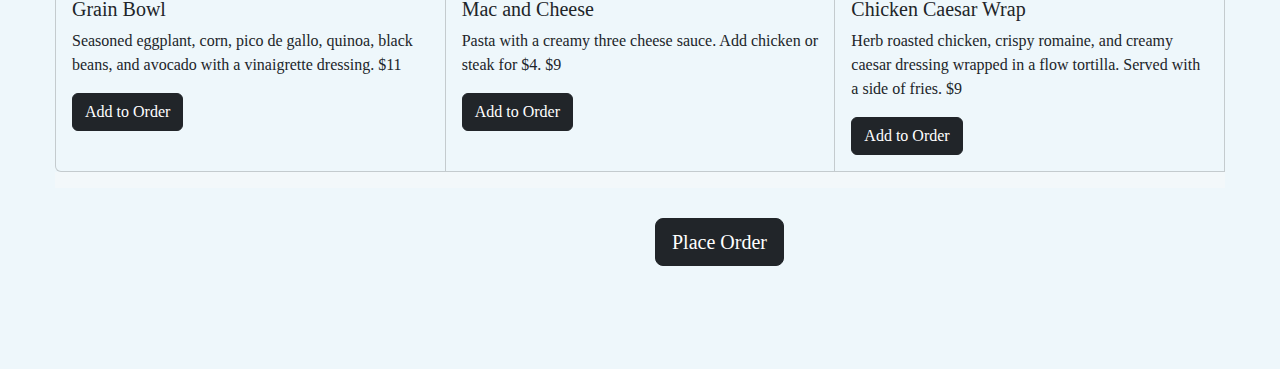
==== commit 1570ca8c: "navbar updated" ====
--- a/page2.html
+++ b/page2.html
@@ -9,11 +9,10 @@
     <link rel="stylesheet" href="screen.css">
   </head>
   <body>
-    <nav class="navbar fixed-top bg-body-tertiary">
-      <div class="container-fluid">
-        <a class="navbar-brand" >Beachfront Bites</a> <a href="index.html">Home</a> 
-      </div>
-    </nav>
+    <nav class="fixed-top">
+      <h3>Beachfront Bites</h3>
+      <h3><a href="index.html">Home</a></h3>
+  </nav>
     <div class="card-group">
       <div class="card">
         <img src="images/grilledcheese.jpg" class="card-img-top" alt="grilledcheese">
@@ -118,7 +117,7 @@
         </div>
       </div>
       <span class="placeholder col-12 bg-light"></span>
-    <div>
+    <div class="placeorder">
       <a href="page3.html" type="button" class="btn btn-dark btn-lg">Place Order</a>
     </div>
     <script src="index.js"></script>
--- a/screen.css
+++ b/screen.css
@@ -4,8 +4,8 @@
 }
 
 body {
-    padding: 50px;
-    margin-top: 20px;
+    padding: 55px;
+    margin-top: 50px;
     margin-bottom: 3em;
     background: #EEF7FB;
     font-family: Cambria, Cochin, Georgia, Times, 'Times New Roman', serif;
@@ -19,4 +19,30 @@
 .ordernow {
     margin-left: 600px;
     margin-top: 30px;
+}
+
+.placeorder {
+    margin-left: 600px;
+    margin-top: 30px; 
+}
+
+.card {
+    background-color: #EEF7FB;
+}
+
+button {
+    background-color: #011A28;
+}
+
+.fixed-top {
+        position: fixed;
+        top: 0px;
+        display: flex;
+        justify-content:space-between;
+        background: #FFEEC2;
+        padding-left: 15px;
+        padding-right: 15px;
+        padding-top: 20px;
+        height: 10%;
+        border-bottom: 3px solid #FFBC70;
 }